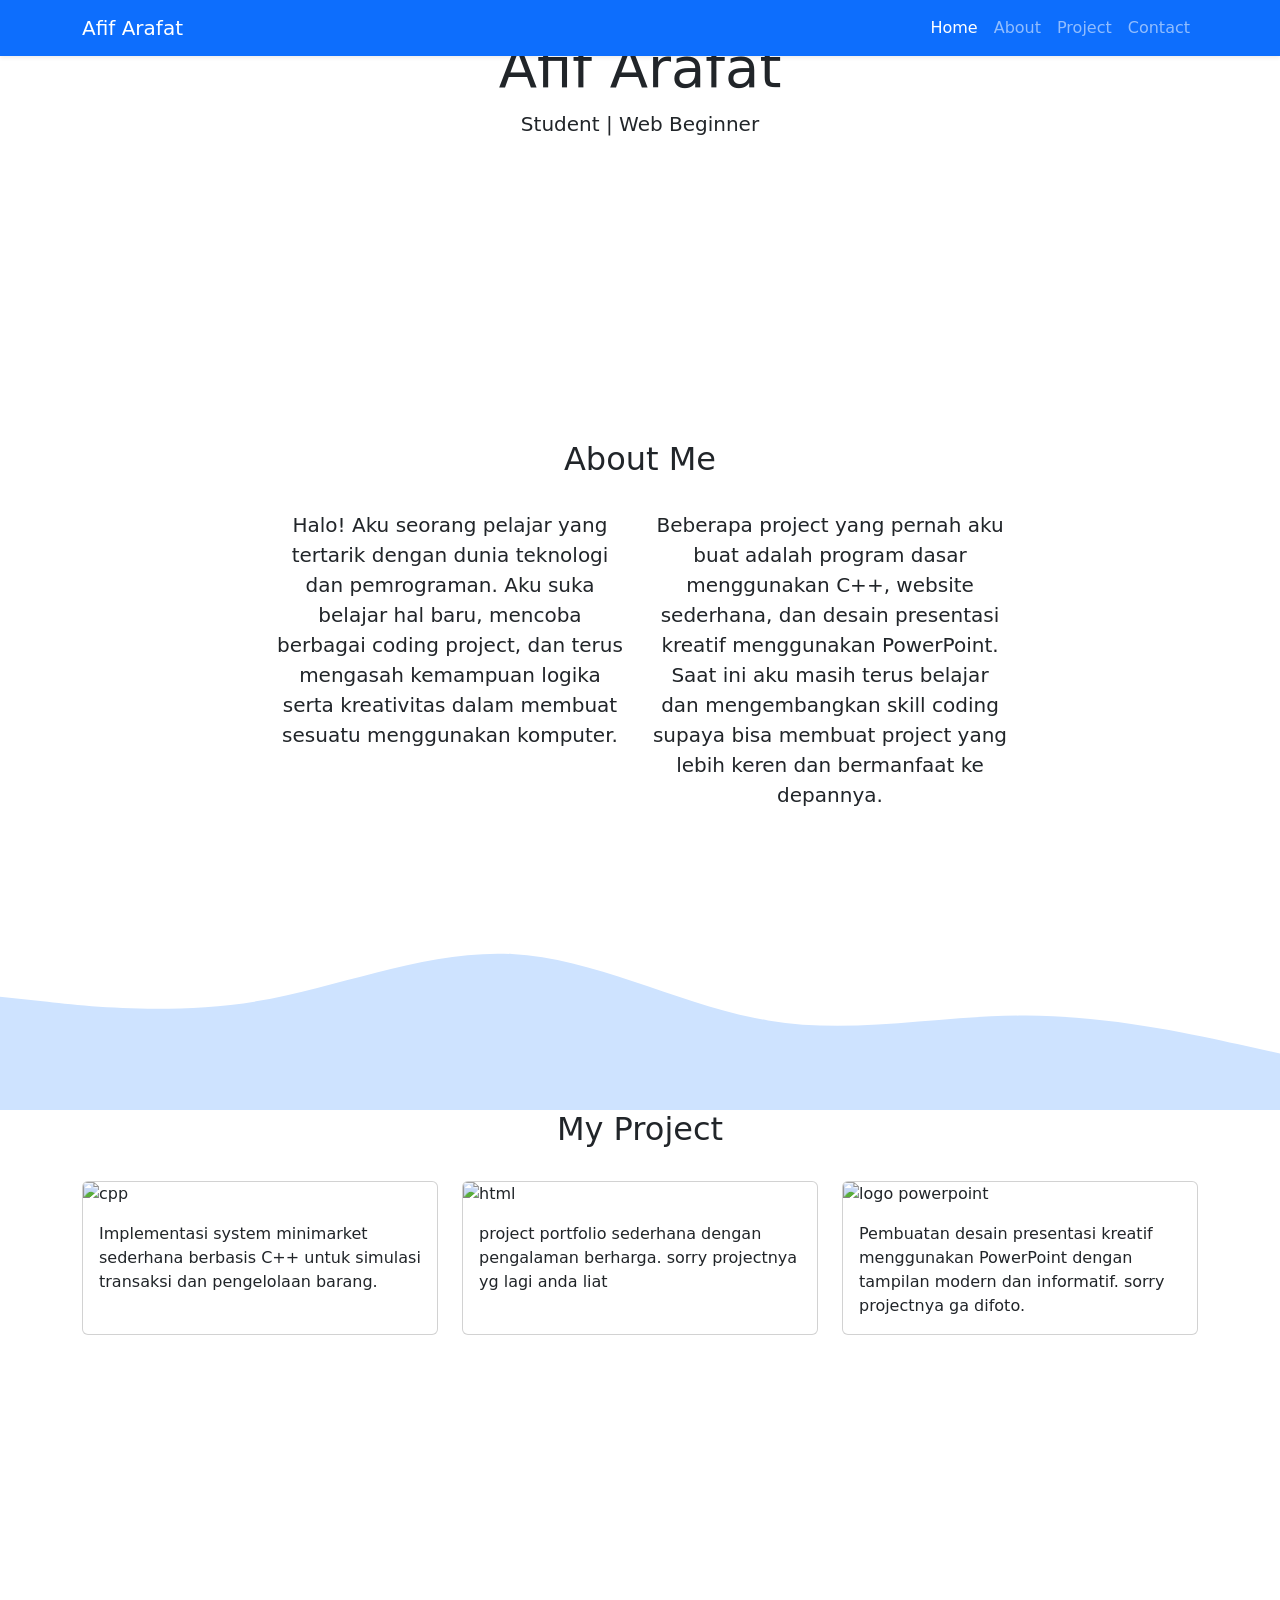
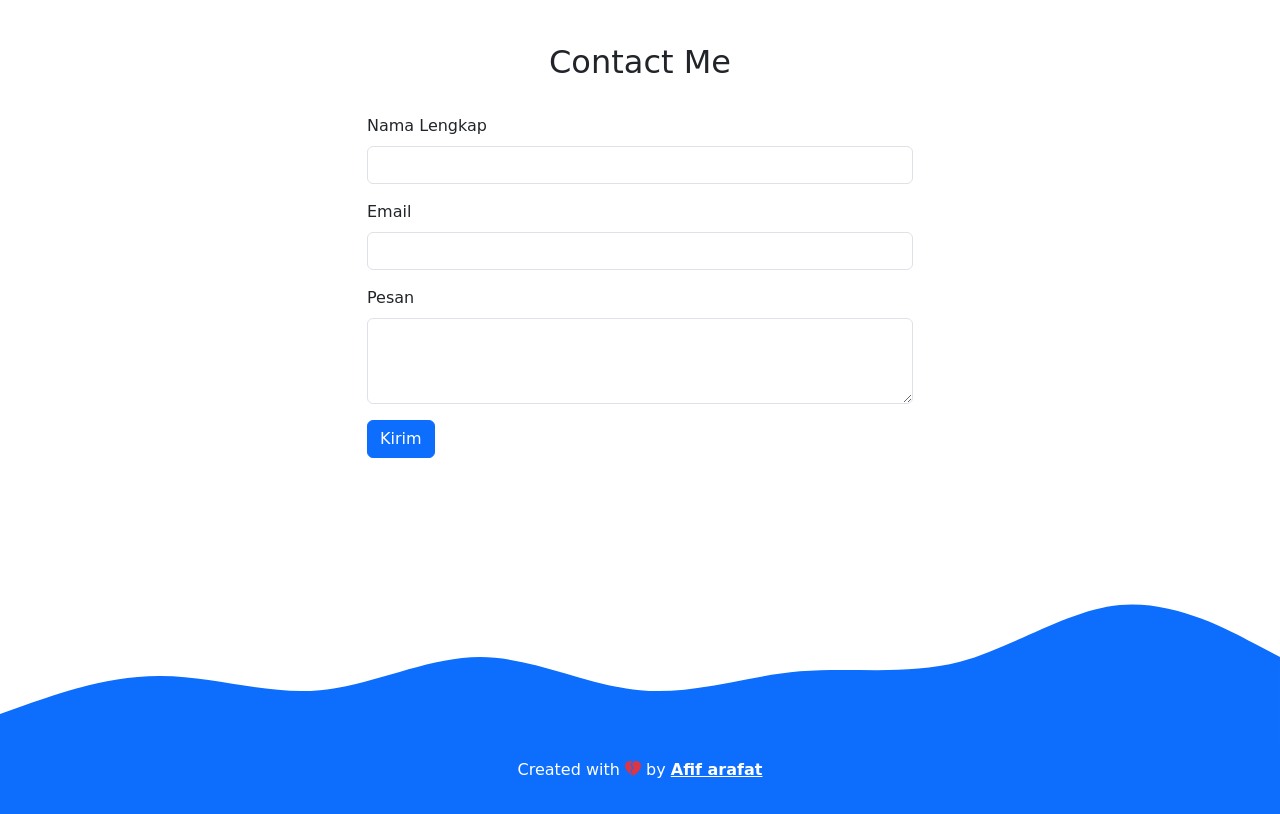
==== index.html @ 4d2aa641 "Add files via upload" ====
<!doctype html>
<html lang="en">
  <head>
    <!-- Required meta tags -->
    <meta charset="utf-8" />
    <meta name="viewport" content="width=device-width, initial-scale=1" />

    <!-- Bootstrap CSS -->
    <link href="https://cdn.jsdelivr.net/npm/bootstrap@5.0.2/dist/css/bootstrap.min.css" rel="stylesheet" integrity="sha384-EVSTQN3/azprG1Anm3QDgpJLIm9Nao0Yz1ztcQTwFspd3yD65VohhpuuCOmLASjC" crossorigin="anonymous" />

    <!--bootsrap icons-->
    <link rel="stylesheet" href="https://cdn.jsdelivr.net/npm/bootstrap-icons@1.13.1/font/bootstrap-icons.min.css" />

    <!--My CSS-->
    <link rel="stylesheet" href="style.css" />

    <title>My Portfolio | Afif Arafat</title>
  </head>
  <body>
    <!--navbar-->
    <nav class="navbar navbar-expand-lg navbar-dark bg-primary shadow-sm fixed-top">
      <div class="container">
        <a class="navbar-brand" href="#">Afif Arafat</a>
        <button class="navbar-toggler" type="button" data-bs-toggle="collapse" data-bs-target="#navbarNav" aria-controls="navbarNav" aria-expanded="false" aria-label="Toggle navigation">
          <span class="navbar-toggler-icon"></span>
        </button>
        <div class="collapse navbar-collapse" id="navbarNav">
          <ul class="navbar-nav ms-auto">
            <li class="nav-item">
              <a class="nav-link active" aria-current="page" href="#">Home</a>
            </li>
            <li class="nav-item">
              <a class="nav-link" href="#about">About</a>
            </li>
            <li class="nav-item">
              <a class="nav-link" href="#project">Project</a>
            </li>
            <li class="nav-item">
              <a class="nav-link" href="#contact">Contact</a>
            </li>
          </ul>
        </div>
      </div>
    </nav>
    <!--akhir navbar-->

    <!--jumbotron-->
    <section class="jumbotron text-center">
      <img src="gambar/download.jpg" alt="Afif arafat" width="200" class="rounded-circle img-thumbnail" />
      <h1 class="display-4">Afif Arafat</h1>
      <p class="lead">Student | Web Beginner</p>
      <svg xmlns="http://www.w3.org/2000/svg" viewBox="0 0 1440 320">
        <path
          fill="#ffffff"
          fill-opacity="1"
          d="M0,128L48,128C96,128,192,128,288,117.3C384,107,480,85,576,96C672,107,768,149,864,154.7C960,160,1056,128,1152,112C1248,96,1344,96,1392,96L1440,96L1440,320L1392,320C1344,320,1248,320,1152,320C1056,320,960,320,864,320C768,320,672,320,576,320C480,320,384,320,288,320C192,320,96,320,48,320L0,320Z"
        ></path>
      </svg>
    </section>
    <!--akhir jumbotron-->

    <!--About-->
    <section id="about">
      <div class="container">
        <div class="row text-center mb-4">
          <div class="col">
            <h2>About Me</h2>
          </div>
        </div>
        <div class="row justify-content-center fs-5 text-center">
          <div class="col-4">
            <p>
              Halo! Aku seorang pelajar yang tertarik dengan dunia teknologi dan pemrograman. Aku suka belajar hal baru, mencoba berbagai coding project, dan terus mengasah kemampuan logika serta kreativitas dalam membuat sesuatu
              menggunakan komputer.
            </p>
          </div>
          <div class="col-4">
            <p>
              Beberapa project yang pernah aku buat adalah program dasar menggunakan C++, website sederhana, dan desain presentasi kreatif menggunakan PowerPoint. Saat ini aku masih terus belajar dan mengembangkan skill coding supaya bisa
              membuat project yang lebih keren dan bermanfaat ke depannya.
            </p>
          </div>
        </div>
      </div>
      <svg xmlns="http://www.w3.org/2000/svg" viewBox="0 0 1440 320">
        <path
          fill="#cee3ff"
          fill-opacity="1"
          d="M0,192L48,197.3C96,203,192,213,288,197.3C384,181,480,139,576,144C672,149,768,203,864,218.7C960,235,1056,213,1152,213.3C1248,213,1344,235,1392,245.3L1440,256L1440,320L1392,320C1344,320,1248,320,1152,320C1056,320,960,320,864,320C768,320,672,320,576,320C480,320,384,320,288,320C192,320,96,320,48,320L0,320Z"
        ></path>
      </svg>
    </section>
    <!--Akhir about-->

    <!--project-->
    <section id="project">
      <div class="container">
        <div class="row text-center mb-4">
          <div class="col">
            <h2>My Project</h2>
          </div>
        </div>
        <div class="row">
          <div class="col-md-4 mb-4">
            <div class="card h-100">
              <img src="gambar/cpp.jpeg" class="card-img-top" alt="cpp" />
              <div class="card-body">
                <p class="card-text">Implementasi system minimarket sederhana berbasis C++ untuk simulasi transaksi dan pengelolaan barang.</p>
              </div>
            </div>
          </div>
          <div class="col-md-4 mb-4">
            <div class="card h-100">
              <img src="gambar/html.jpeg" class="card-img-top" alt="html" />
              <div class="card-body">
                <p class="card-text">project portfolio sederhana dengan pengalaman berharga. sorry projectnya yg lagi anda liat</p>
              </div>
            </div>
          </div>
          <div class="col-md-4 mb-4">
            <div class="card h-100">
              <img src="gambar/logo.png" class="card-img-top" alt="logo powerpoint" />
              <div class="card-body">
                <p class="card-text">Pembuatan desain presentasi kreatif menggunakan PowerPoint dengan tampilan modern dan informatif. sorry projectnya ga difoto.</p>
              </div>
            </div>
          </div>
        </div>
      </div>
      <svg xmlns="http://www.w3.org/2000/svg" viewBox="0 0 1440 320">
        <path
          fill="#ffffff"
          fill-opacity="1"
          d="M0,192L48,181.3C96,171,192,149,288,133.3C384,117,480,107,576,133.3C672,160,768,224,864,213.3C960,203,1056,117,1152,106.7C1248,96,1344,160,1392,192L1440,224L1440,320L1392,320C1344,320,1248,320,1152,320C1056,320,960,320,864,320C768,320,672,320,576,320C480,320,384,320,288,320C192,320,96,320,48,320L0,320Z"
        ></path>
      </svg>
    </section>
    <!--akhir project-->

    <!--contact-->
    <section id="contact">
      <div class="container">
        <div class="row text-center mb-4">
          <div class="col">
            <h2>Contact Me</h2>
          </div>
        </div>
        <div class="row justify-content-center">
          <div class="col-md-6">
            <form>
              <div class="mb-3">
                <label for="name" class="form-label">Nama Lengkap</label>
                <input type="text" class="form-control" id="name" aria-describedby="name" />
              </div>
              <div class="mb-3">
                <label for="email" class="form-label">Email</label>
                <input type="email" class="form-control" id="email" aria-describedby="email" />
              </div>
              <div class="mb-3">
                <label for="pesan" class="form-label">Pesan</label>
                <textarea class="form-control" id="pesan" rows="3"></textarea>
              </div>
              <button type="submit" class="btn btn-primary">Kirim</button>
            </form>
          </div>
        </div>
      </div>
      <svg xmlns="http://www.w3.org/2000/svg" viewBox="0 0 1440 320">
        <path
          fill="#0d6efd"
          fill-opacity="1"
          d="M0,288L30,277.3C60,267,120,245,180,245.3C240,245,300,267,360,261.3C420,256,480,224,540,224C600,224,660,256,720,261.3C780,267,840,245,900,240C960,235,1020,245,1080,229.3C1140,213,1200,171,1260,165.3C1320,160,1380,192,1410,208L1440,224L1440,320L1410,320C1380,320,1320,320,1260,320C1200,320,1140,320,1080,320C1020,320,960,320,900,320C840,320,780,320,720,320C660,320,600,320,540,320C480,320,420,320,360,320C300,320,240,320,180,320C120,320,60,320,30,320L0,320Z"
        ></path>
      </svg>
    </section>
    <!--akhir contact-->

    <!--footer-->
    <footer class="bg-primary text-white text-center pb-3 pt-3">
      <p>Created with <i class="bi bi-heartbreak-fill text-danger"></i> by <a href="https://www.instagram.com/ezieysyah/" class="text-white fw-bold">Afif arafat</a></p>
    </footer>
    <!--akhir footer-->

    <script src="https://cdn.jsdelivr.net/npm/bootstrap@5.0.2/dist/js/bootstrap.bundle.min.js" integrity="sha384-MrcW6ZMFYlzcLA8Nl+NtUVF0sA7MsXsP1UyJoMp4YLEuNSfAP+JcXn/tWtIaxVXM" crossorigin="anonymous"></script>
  </body>
</html>
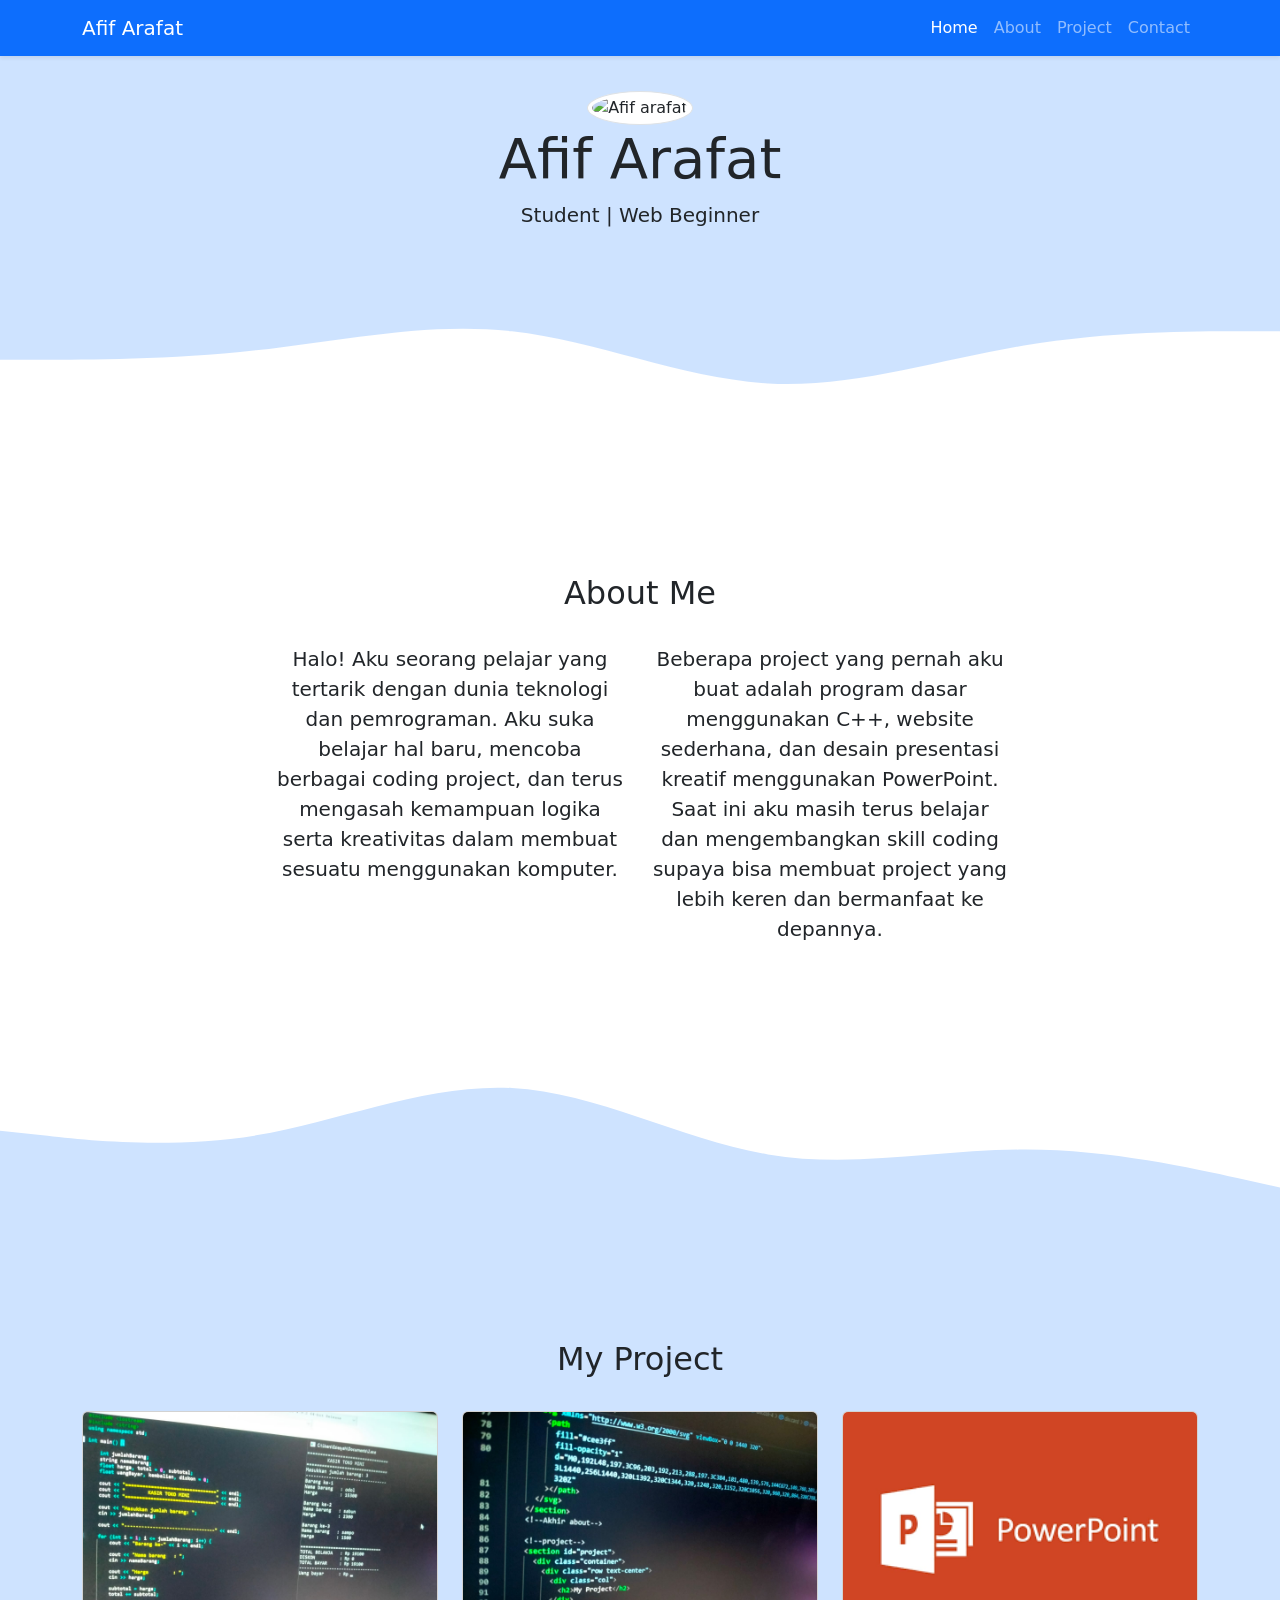
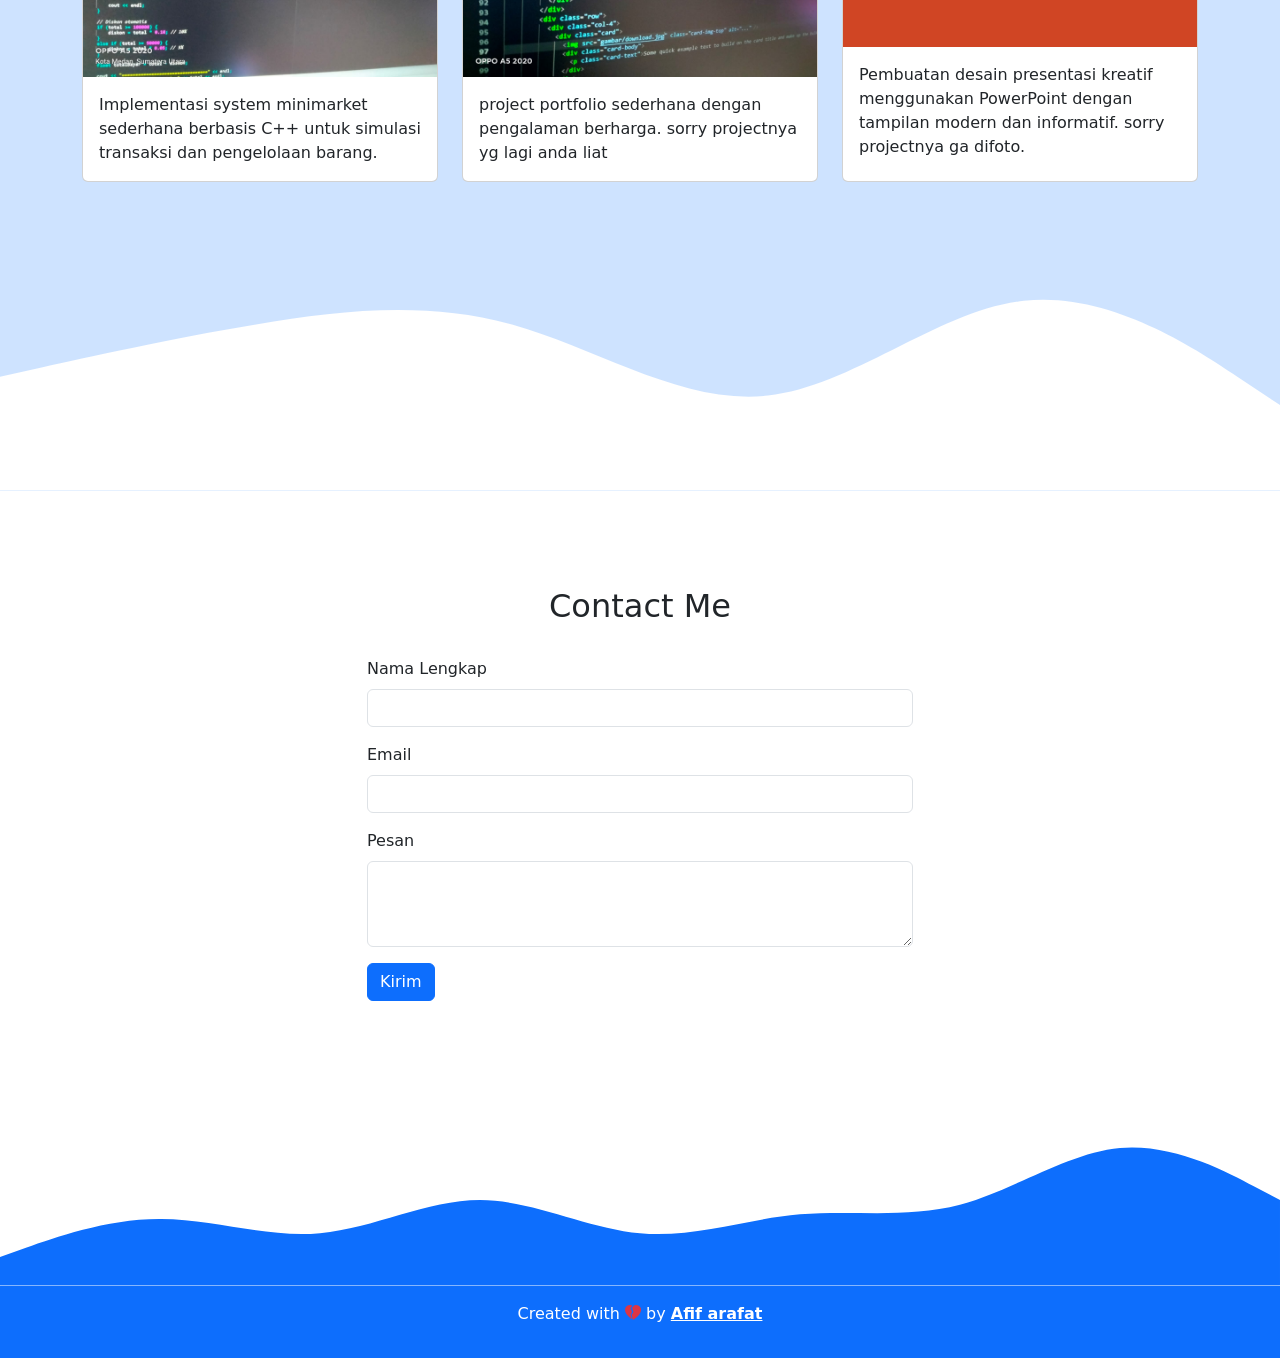
==== commit ae0941af: "Update index.html" ====
--- a/index.html
+++ b/index.html
@@ -46,7 +46,7 @@
 
     <!--jumbotron-->
     <section class="jumbotron text-center">
-      <img src="gambar/download.jpg" alt="Afif arafat" width="200" class="rounded-circle img-thumbnail" />
+      <img src="PNG/download.jpg" alt="Afif arafat" width="200" class="rounded-circle img-thumbnail" />
       <h1 class="display-4">Afif Arafat</h1>
       <p class="lead">Student | Web Beginner</p>
       <svg xmlns="http://www.w3.org/2000/svg" viewBox="0 0 1440 320">
@@ -103,7 +103,7 @@
         <div class="row">
           <div class="col-md-4 mb-4">
             <div class="card h-100">
-              <img src="gambar/cpp.jpeg" class="card-img-top" alt="cpp" />
+              <img src="PNG/cpp.png" class="card-img-top" alt="cpp" />
               <div class="card-body">
                 <p class="card-text">Implementasi system minimarket sederhana berbasis C++ untuk simulasi transaksi dan pengelolaan barang.</p>
               </div>
@@ -111,7 +111,7 @@
           </div>
           <div class="col-md-4 mb-4">
             <div class="card h-100">
-              <img src="gambar/html.jpeg" class="card-img-top" alt="html" />
+              <img src="PNG/html.png" class="card-img-top" alt="html" />
               <div class="card-body">
                 <p class="card-text">project portfolio sederhana dengan pengalaman berharga. sorry projectnya yg lagi anda liat</p>
               </div>
@@ -119,7 +119,7 @@
           </div>
           <div class="col-md-4 mb-4">
             <div class="card h-100">
-              <img src="gambar/logo.png" class="card-img-top" alt="logo powerpoint" />
+              <img src="PNG/logo.png" class="card-img-top" alt="logo powerpoint" />
               <div class="card-body">
                 <p class="card-text">Pembuatan desain presentasi kreatif menggunakan PowerPoint dengan tampilan modern dan informatif. sorry projectnya ga difoto.</p>
               </div>
--- a/style.css
+++ b/style.css
@@ -0,0 +1,20 @@
+body {
+  min-height: 2000px;
+  margin: 0;
+}
+.jumbotron {
+  padding-top: 6rem;
+  margin-top: -5px;
+  background-color: #cee3ff;
+}
+#about {
+  background-color: #ffffff;
+  padding-top: 3rem;
+  margin-top: -5px;
+}
+#project {
+     background-color: #cee3ff;
+}
+  section {
+  padding-top: 6rem;
+}
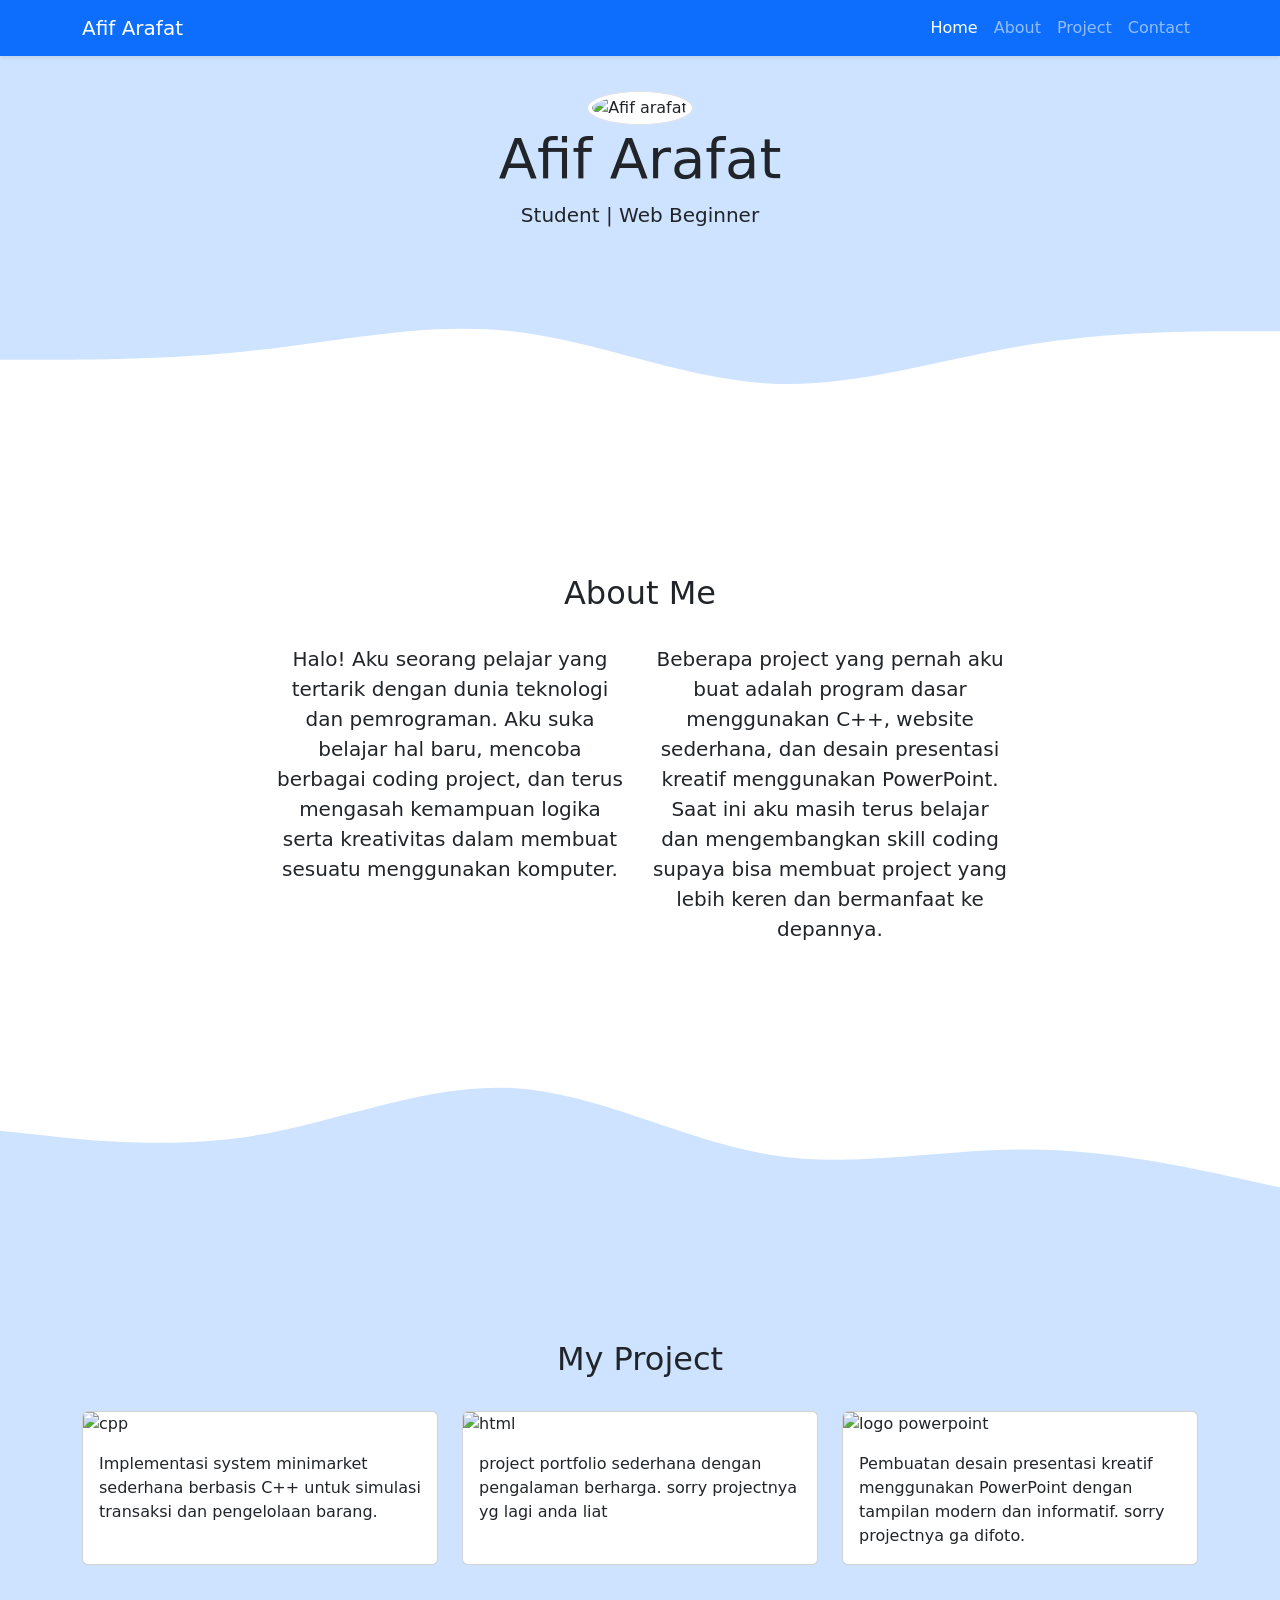
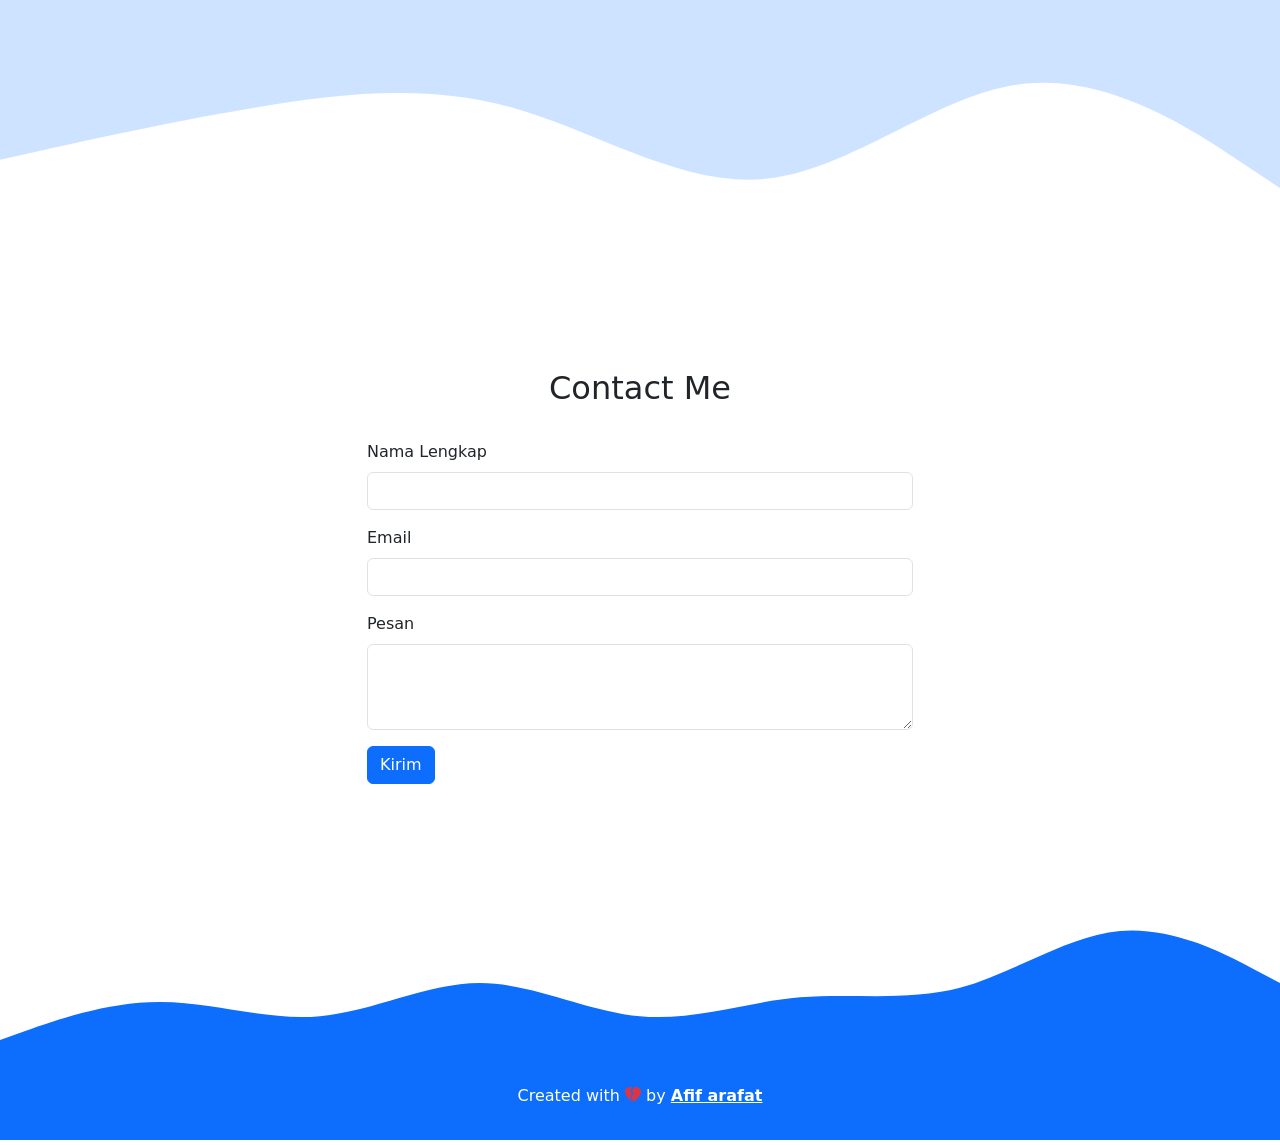
==== commit c77fbc1d: "Add files via upload" ====
--- a/index.html
+++ b/index.html
@@ -46,7 +46,7 @@
 
     <!--jumbotron-->
     <section class="jumbotron text-center">
-      <img src="PNG/download.jpg" alt="Afif arafat" width="200" class="rounded-circle img-thumbnail" />
+      <img src="https://github.com/ezyafif-ship-it/Profile/blob/main/PNG/download.png" alt="Afif arafat" width="200" class="rounded-circle img-thumbnail" />
       <h1 class="display-4">Afif Arafat</h1>
       <p class="lead">Student | Web Beginner</p>
       <svg xmlns="http://www.w3.org/2000/svg" viewBox="0 0 1440 320">
@@ -103,7 +103,7 @@
         <div class="row">
           <div class="col-md-4 mb-4">
             <div class="card h-100">
-              <img src="PNG/cpp.png" class="card-img-top" alt="cpp" />
+              <img src="https://github.com/ezyafif-ship-it/Profile/blob/main/PNG/cpp.png" class="card-img-top" alt="cpp" />
               <div class="card-body">
                 <p class="card-text">Implementasi system minimarket sederhana berbasis C++ untuk simulasi transaksi dan pengelolaan barang.</p>
               </div>
@@ -111,7 +111,7 @@
           </div>
           <div class="col-md-4 mb-4">
             <div class="card h-100">
-              <img src="PNG/html.png" class="card-img-top" alt="html" />
+              <img src="https://github.com/ezyafif-ship-it/Profile/blob/main/PNG/html.png" class="card-img-top" alt="html" />
               <div class="card-body">
                 <p class="card-text">project portfolio sederhana dengan pengalaman berharga. sorry projectnya yg lagi anda liat</p>
               </div>
@@ -119,7 +119,7 @@
           </div>
           <div class="col-md-4 mb-4">
             <div class="card h-100">
-              <img src="PNG/logo.png" class="card-img-top" alt="logo powerpoint" />
+              <img src="https://github.com/ezyafif-ship-it/Profile/blob/main/PNG/logo.png" class="card-img-top" alt="logo powerpoint" />
               <div class="card-body">
                 <p class="card-text">Pembuatan desain presentasi kreatif menggunakan PowerPoint dengan tampilan modern dan informatif. sorry projectnya ga difoto.</p>
               </div>
@@ -177,7 +177,7 @@
 
     <!--footer-->
     <footer class="bg-primary text-white text-center pb-3 pt-3">
-      <p>Created with <i class="bi bi-heartbreak-fill text-danger"></i> by <a href="https://www.instagram.com/ezieysyah/" class="text-white fw-bold">Afif arafat</a></p>
+      <p>Created with <i class="bi bi-heartbreak-fill text-danger"></i> by <a href="https://www.instagram.com/afifarafat_/" class="text-white fw-bold">Afif arafat</a></p>
     </footer>
     <!--akhir footer-->
 
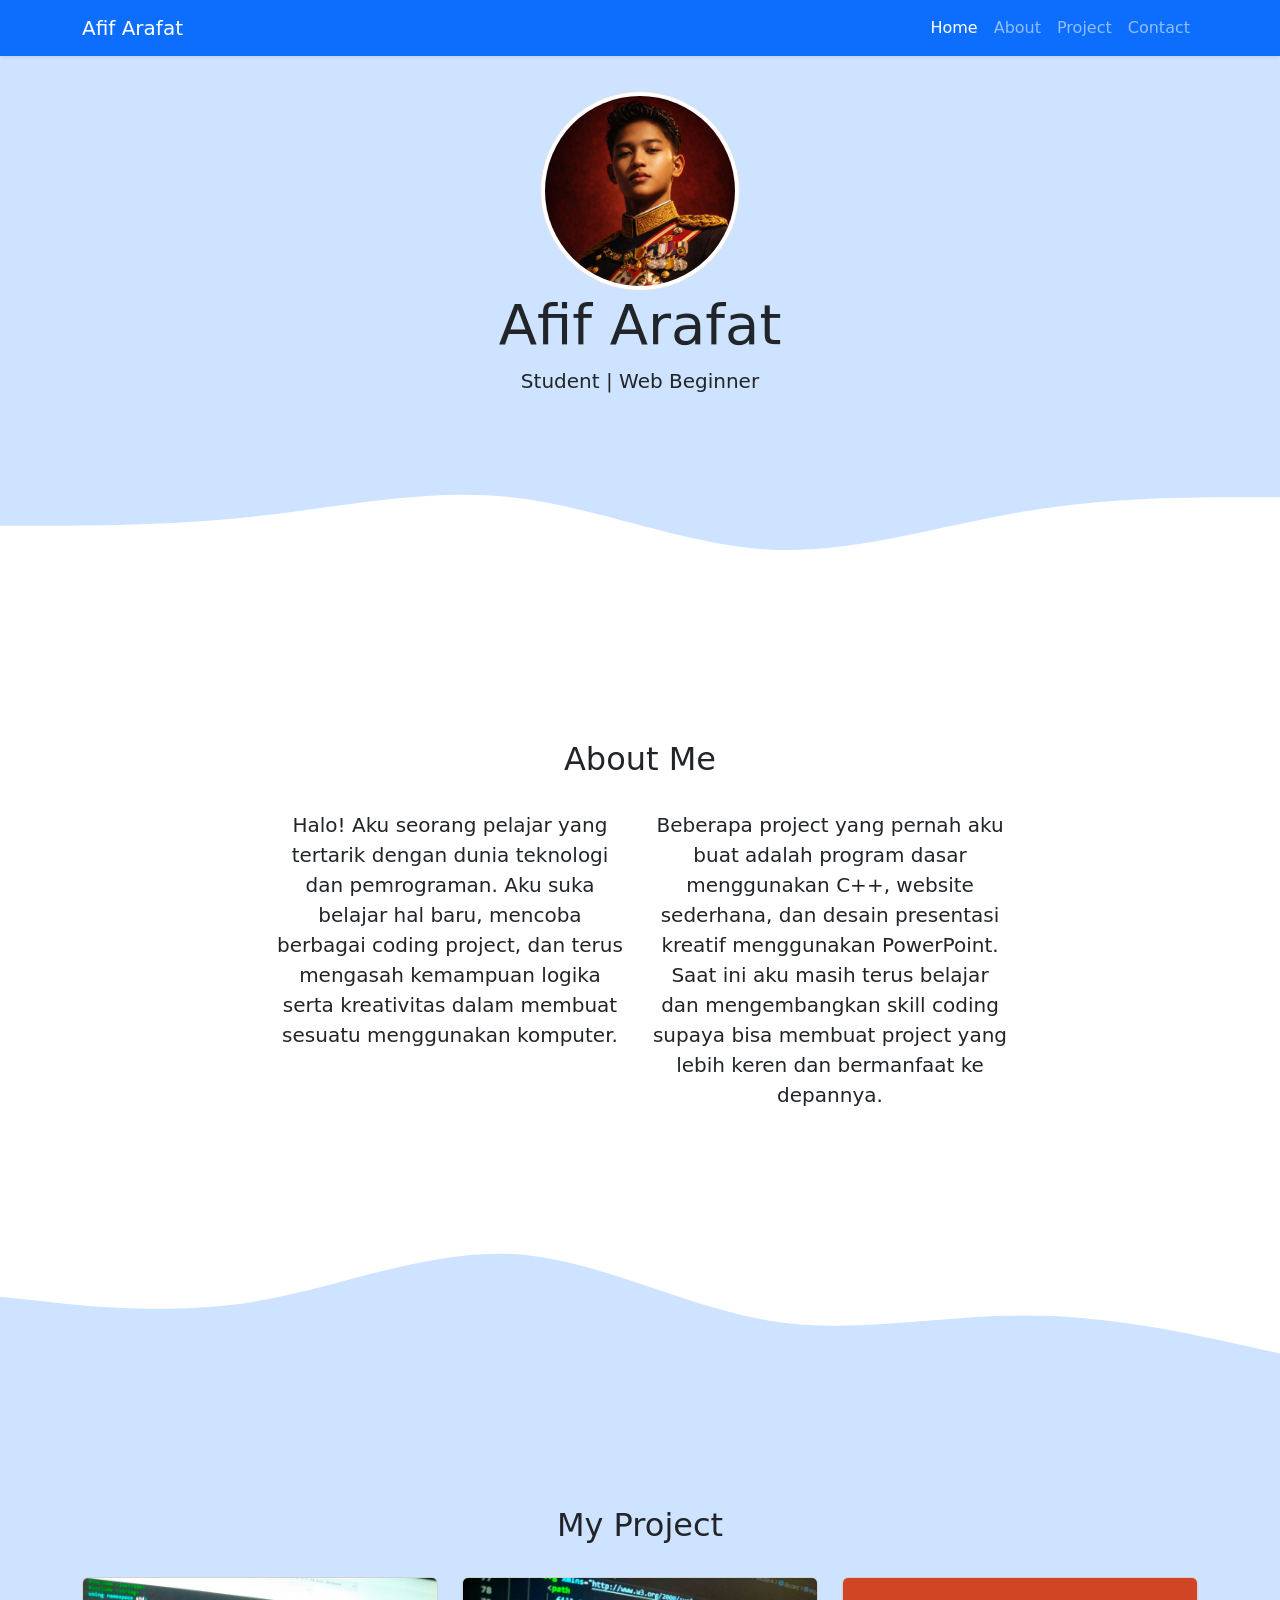
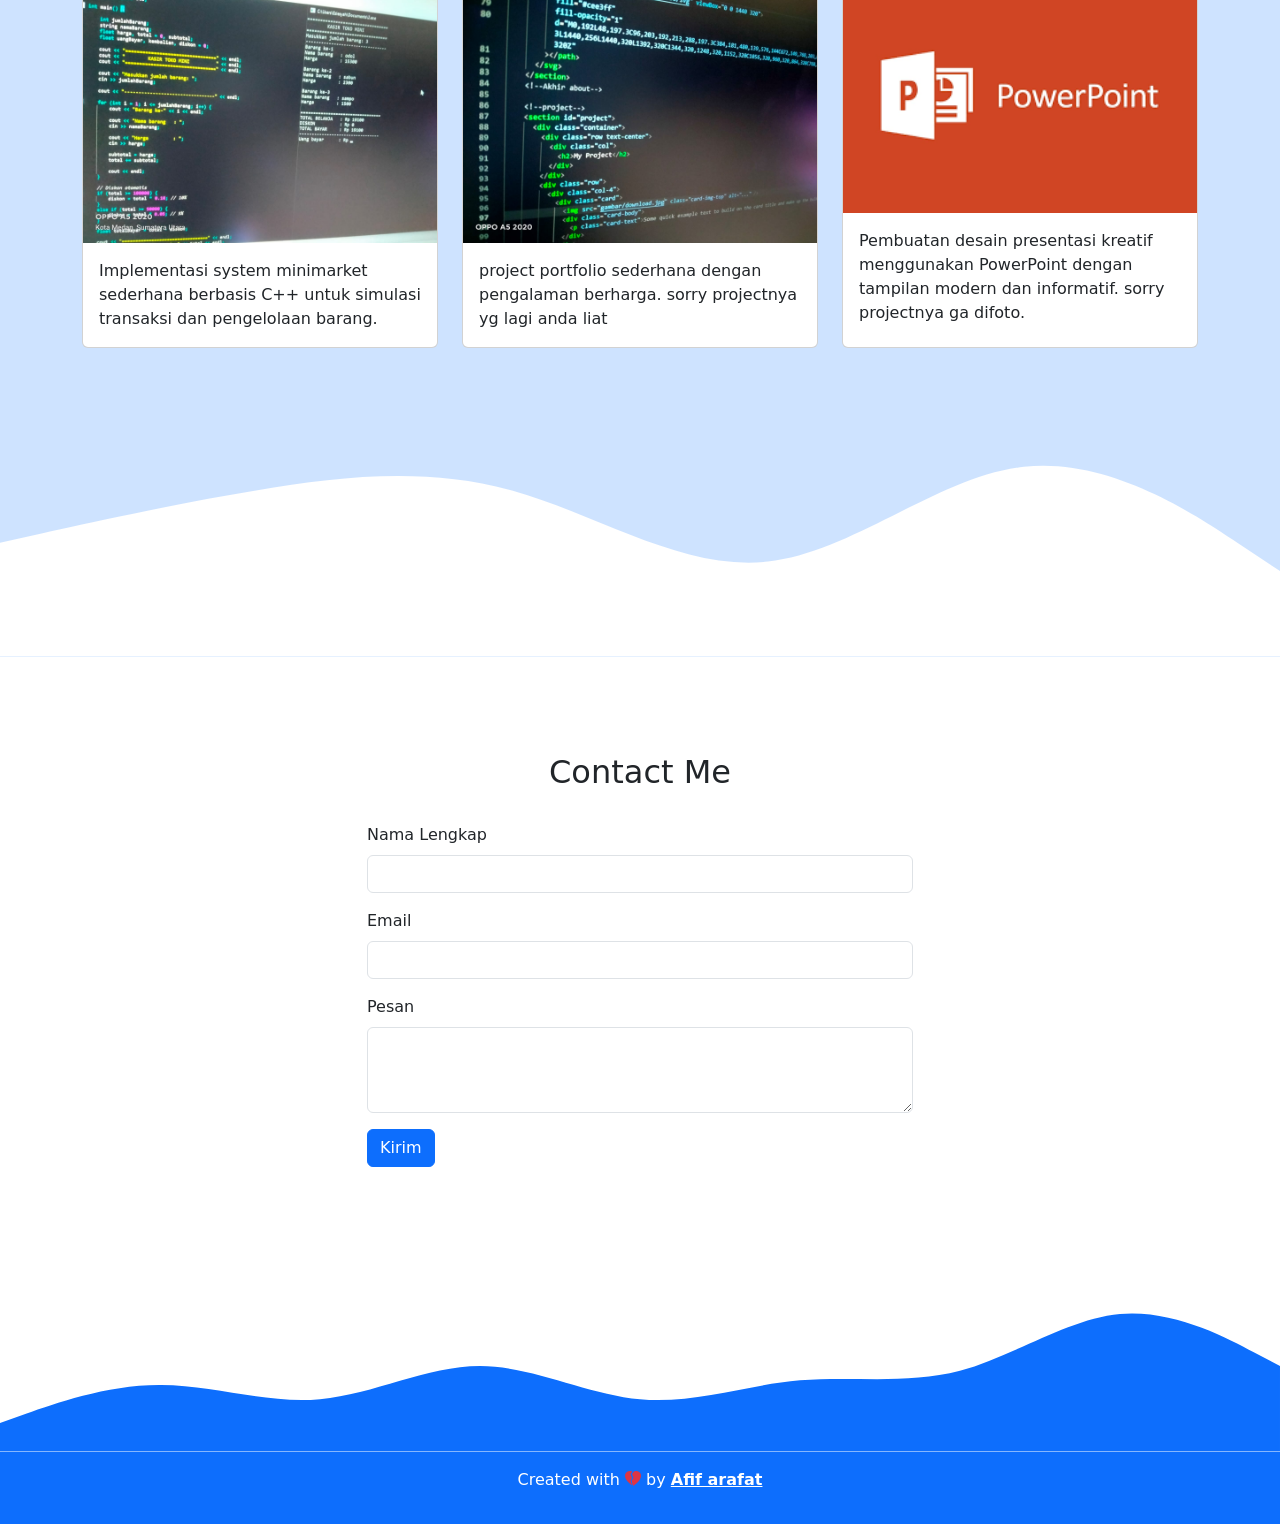
==== commit 4776f21b: "index.html" ====
--- a/index.html
+++ b/index.html
@@ -46,7 +46,7 @@
 
     <!--jumbotron-->
     <section class="jumbotron text-center">
-      <img src="https://github.com/ezyafif-ship-it/Profile/blob/main/PNG/download.png" alt="Afif arafat" width="200" class="rounded-circle img-thumbnail" />
+      <img src="PNG/download.png" alt="Afif arafat" width="200" height="200" class="rounded-circle img-thumbnail" />
       <h1 class="display-4">Afif Arafat</h1>
       <p class="lead">Student | Web Beginner</p>
       <svg xmlns="http://www.w3.org/2000/svg" viewBox="0 0 1440 320">
@@ -103,7 +103,7 @@
         <div class="row">
           <div class="col-md-4 mb-4">
             <div class="card h-100">
-              <img src="https://github.com/ezyafif-ship-it/Profile/blob/main/PNG/cpp.png" class="card-img-top" alt="cpp" />
+              <img src="PNG/cpp.png" class="card-img-top" alt="cpp" />
               <div class="card-body">
                 <p class="card-text">Implementasi system minimarket sederhana berbasis C++ untuk simulasi transaksi dan pengelolaan barang.</p>
               </div>
@@ -111,7 +111,7 @@
           </div>
           <div class="col-md-4 mb-4">
             <div class="card h-100">
-              <img src="https://github.com/ezyafif-ship-it/Profile/blob/main/PNG/html.png" class="card-img-top" alt="html" />
+              <img src="PNG/html.png" class="card-img-top" alt="html" />
               <div class="card-body">
                 <p class="card-text">project portfolio sederhana dengan pengalaman berharga. sorry projectnya yg lagi anda liat</p>
               </div>
@@ -119,7 +119,7 @@
           </div>
           <div class="col-md-4 mb-4">
             <div class="card h-100">
-              <img src="https://github.com/ezyafif-ship-it/Profile/blob/main/PNG/logo.png" class="card-img-top" alt="logo powerpoint" />
+              <img src="PNG/logo.png" class="card-img-top" alt="logo powerpoint" />
               <div class="card-body">
                 <p class="card-text">Pembuatan desain presentasi kreatif menggunakan PowerPoint dengan tampilan modern dan informatif. sorry projectnya ga difoto.</p>
               </div>
